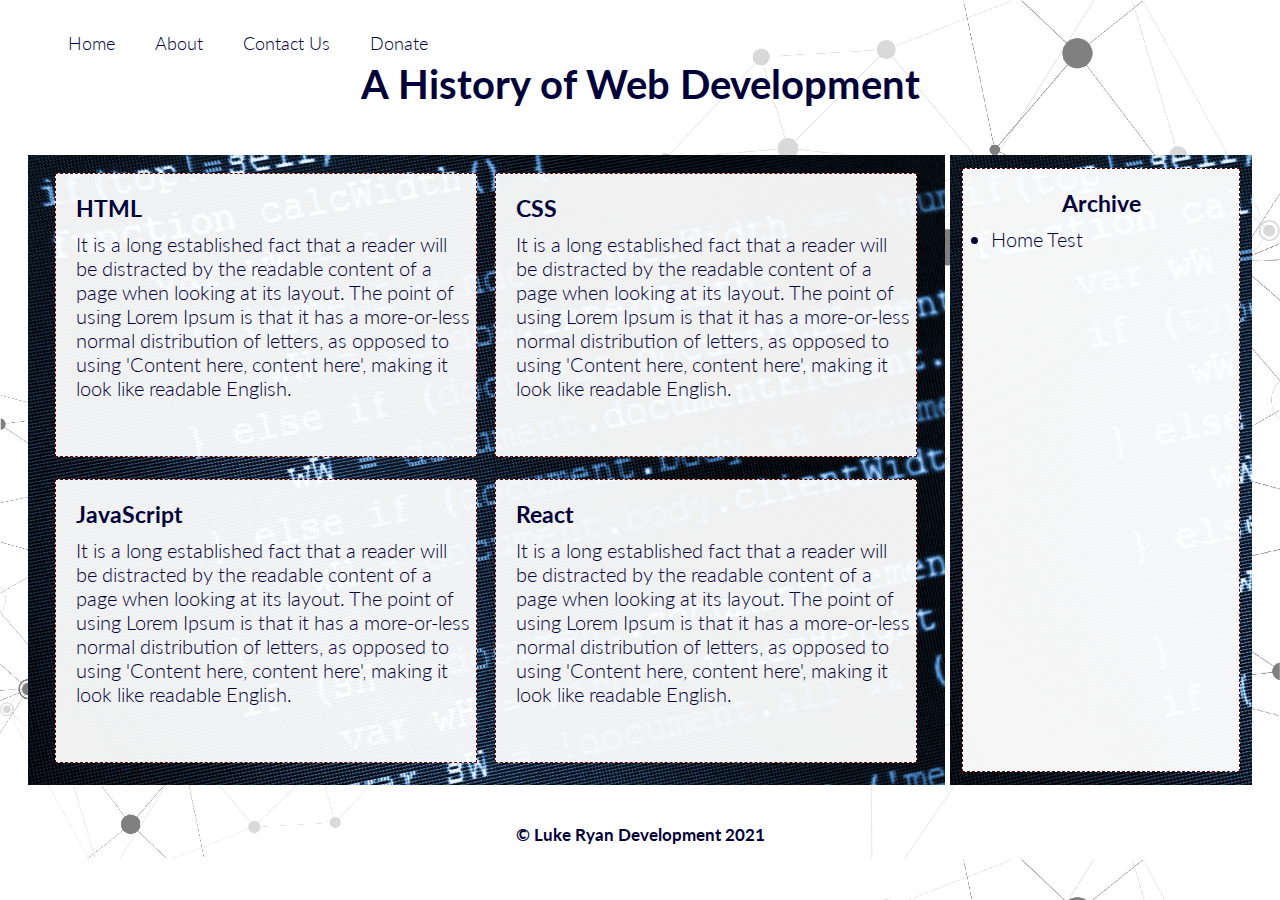
==== src/index.html @ f1a87b00 "Initial commit" ====
<!DOCTYPE html>
<html lang="en">
  <head>
    <meta charset="UTF-8" />
    <title>Exercise 1</title>
    <meta
      content="width=device-width, initial-scale=1, maxium-scale=1"
      name="viewport"
    />
    <link
      rel="stylesheet"
      type="text/css"
      href="../src/resources/css/style.css"
    />
    <link
      rel="stylesheet"
      type="text/css"
      href="https://fonts.googleapis.com/css2?family=Lato:ital,wght@0,100;0,300;0,400;1,300&display=swap"
    />
    <link rel="preconnect" href="https://fonts.gstatic.com" />
  </head>
  <body>
    <div class="container">
      <div class="box" id="nav">
        <ul class="main-nav">
          <li>
            <a href="#">Home</a>
          </li>
          <li>
            <a href="#">About</a>
          </li>
          <li>
            <a href="#">Contact Us</a>
          </li>
          <li>
            <a href="#">Donate</a>
          </li>
        </ul>
      </div>
      <div class="box" id="b1"><h1>A History of Web Development</h1></div>
      <div class="box" id="b2">
        <div class="feature" id="f1">
          <h3 class="feature-header">HTML</h3>
          <p>
            It is a long established fact that a reader will be distracted by
            the readable content of a page when looking at its layout. The point
            of using Lorem Ipsum is that it has a more-or-less normal
            distribution of letters, as opposed to using 'Content here, content
            here', making it look like readable English.
          </p>
        </div>
        <div class="feature" id="f2">
          <h3 class="feature-header">CSS</h3>
          <p>
            It is a long established fact that a reader will be distracted by
            the readable content of a page when looking at its layout. The point
            of using Lorem Ipsum is that it has a more-or-less normal
            distribution of letters, as opposed to using 'Content here, content
            here', making it look like readable English.
          </p>
        </div>
        <div class="feature" id="f3">
          <h3 class="feature-header">JavaScript</h3>
          <p>
            It is a long established fact that a reader will be distracted by
            the readable content of a page when looking at its layout. The point
            of using Lorem Ipsum is that it has a more-or-less normal
            distribution of letters, as opposed to using 'Content here, content
            here', making it look like readable English.
          </p>
        </div>
        <div class="feature" id="f4">
          <h3 class="feature-header">React</h3>
          <p>
            It is a long established fact that a reader will be distracted by
            the readable content of a page when looking at its layout. The point
            of using Lorem Ipsum is that it has a more-or-less normal
            distribution of letters, as opposed to using 'Content here, content
            here', making it look like readable English.
          </p>
        </div>
      </div>
      <div class="box" id="b3">
        <article class="archive">
          <h3 class="archive-head">Archive</h3>
          <ul id="a1">
            <li>Home Test</li>
          </ul>
        </article>
      </div>
      <div class="box" id="b4">
        <h5>© Luke Ryan Development 2021</h5>
      </div>
    </div>
  </body>
</html>
---- src/resources/css/style.css ----
/* ----------------------------- */
/* BASIC SETUP */
/* ----------------------------- */

* {
  margin: 0;
  padding: 0;
  box-sizing: border-box;
  min-width: 0;
  min-height: 0;
  color: rgb(1, 0, 56);
}

html {
  /* background-color: rgb(179, 223, 198); */
  font-family: "Lato", "Arial", sans-serif;
  /* this is the imported font */
  font-weight: 300;
  font-size: 20px;
  text-rendering: optimizeLegibility;
  scroll-behavior: smooth;
  background-color: #00e1ff25;
  background-image: url("../images/contain.jpeg");
  background-size: contain;
}

/* ----------------------------- */
/* NAVIGATION */
/* ----------------------------- */
.main-nav {
  display: flex;
  flex-direction: row;
  list-style: none;
  align-items: fle;
  padding-right: 10px;
  margin-top: 20px;
  /* justify-content: right; */
}

.main-nav li {
  /* this selects all li elements in .main-nav */
  display: inline-block;
  margin-left: 40px;
}

.main-nav li a:link,
.main-nav li a:visited {
  /* this selects the a tags inside each .main-nav li element */
  /* padding: 8px 0; */
  text-decoration: none;
  font-size: 90%;
  border-bottom: 2px solid transparent;
  transition: border-bottom 0.2s;
}

.main-nav li a:hover,
.main-nav li a:active {
  border-bottom: 2px solid rgb(0, 12, 122);
}

#nav {
  display: flex;
  flex-direction: row-reverse;
  justify-content: left;
  width: 100%;
  grid-area: nav;
}

/* ----------------------------- */
/* MAIN GRID & FLEX */
/* ----------------------------- */

.container {
  display: grid;
  width: 100vw;
  height: 100vh;
  grid-template-columns: 24% 24% 24% 24%;
  grid-template-rows: 5vh 10vh 70vh 10vh;
  grid-template-areas:
    "nav nav nav nav"
    "header header header header"
    "main main main sidebar"
    "footer footer footer footer";
  grid-gap: 5px;
  padding: 10px;
  justify-content: center;
}

.box {
  display: flex;
  flex-direction: row;
  flex-wrap: wrap;
  justify-content: center;
  /* background-color: #fff; */
  /* border: 0.5px groove rgb(94, 2, 2); */
}

#b1 {
  order: 1;
  grid-area: header;
  /* justify-content: center; */
}

#b2 {
  order: 2;
  grid-area: main;
  /* justify-content: center;
  align-items: center; */
  background-image: url("../images/code2.jpeg");
  background-size: cover;
}

#b3 {
  order: 3;
  grid-area: sidebar;
  justify-content: center;
  align-items: center;
  background-image: url("../images/code2.jpeg");
  background-size: cover;
}

#b4 {
  order: 4;
  grid-area: footer;
  justify-content: center;
  align-items: center;
}

/* ----------------------------- */
/* FEATURE FLEX */
/* ----------------------------- */

.feature {
  display: flex;
  flex-direction: column;
  padding: 20px 0px 0 20px;
  /* background-color: #fff; */
  width: 46%;
  height: 45%;
  border: 0.5px dashed rgb(94, 2, 2);
  background-color: rgba(255, 255, 255, 0.94);
  padding-right: 5px;
  /* color: #000; */
  /* align-items: flex-end; */
}

.feature-header {
  padding-bottom: 10px;
}

#f1 {
  order: 1;
  padding-right: 5px;
  margin-top: 2%;
  margin-right: 2%;
}

#f2 {
  order: 2;
  margin-top: 2%;
}

#f3 {
  order: 3;
  margin-right: 2%;
}

#f4 {
  order: 4;
}

/* ----------------------------- */
/* ARCHIVE FLEX */
/* ----------------------------- */
.archive {
  display: flex;
  flex-direction: column;
  width: 92%;
  height: 96%;
  border: 0.5px dashed rgb(94, 2, 2);
  background-color: rgba(255, 255, 255, 0.96);
  color: #000;
  /* align-items: flex-end; */
  /* font-weight: bold; */
  /* justify-content: center; */
}

.archive-head {
  padding-top: 20px;
  padding-bottom: 10px;
  align-self: center;
}

#a1 {
  display: inline;
  padding-left: 10%;
}
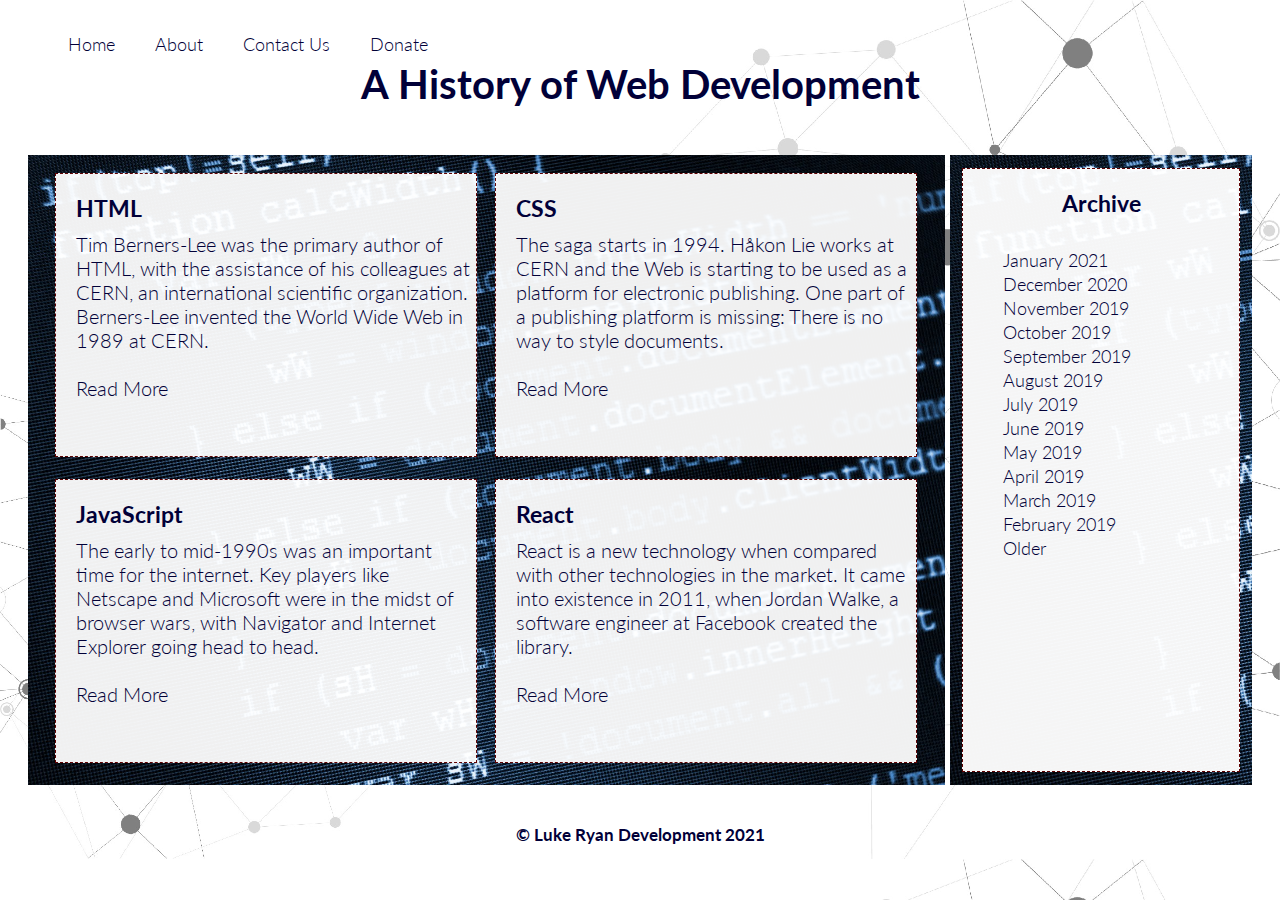
==== commit f7a94d4f: "Added hover effect to Read More button." ====
--- a/src/index.html
+++ b/src/index.html
@@ -42,49 +42,84 @@
         <div class="feature" id="f1">
           <h3 class="feature-header">HTML</h3>
           <p>
-            It is a long established fact that a reader will be distracted by
-            the readable content of a page when looking at its layout. The point
-            of using Lorem Ipsum is that it has a more-or-less normal
-            distribution of letters, as opposed to using 'Content here, content
-            here', making it look like readable English.
+            Tim Berners-Lee was the primary author of HTML, with the assistance
+            of his colleagues at CERN, an international scientific organization.
+            Berners-Lee invented the World Wide Web in 1989 at CERN.
           </p>
+          <br /><a href="#" class="rm">Read More</a>
         </div>
         <div class="feature" id="f2">
           <h3 class="feature-header">CSS</h3>
           <p>
-            It is a long established fact that a reader will be distracted by
-            the readable content of a page when looking at its layout. The point
-            of using Lorem Ipsum is that it has a more-or-less normal
-            distribution of letters, as opposed to using 'Content here, content
-            here', making it look like readable English.
+            The saga starts in 1994. Håkon Lie works at CERN and the Web is
+            starting to be used as a platform for electronic publishing. One
+            part of a publishing platform is missing: There is no way to style
+            documents.
           </p>
+          <br /><a href="#" class="rm">Read More</a>
         </div>
         <div class="feature" id="f3">
           <h3 class="feature-header">JavaScript</h3>
           <p>
-            It is a long established fact that a reader will be distracted by
-            the readable content of a page when looking at its layout. The point
-            of using Lorem Ipsum is that it has a more-or-less normal
-            distribution of letters, as opposed to using 'Content here, content
-            here', making it look like readable English.
+            The early to mid-1990s was an important time for the internet. Key
+            players like Netscape and Microsoft were in the midst of browser
+            wars, with Navigator and Internet Explorer going head to head.
           </p>
+          <br /><a href="#" class="rm">Read More</a>
         </div>
         <div class="feature" id="f4">
           <h3 class="feature-header">React</h3>
           <p>
-            It is a long established fact that a reader will be distracted by
-            the readable content of a page when looking at its layout. The point
-            of using Lorem Ipsum is that it has a more-or-less normal
-            distribution of letters, as opposed to using 'Content here, content
-            here', making it look like readable English.
+            React is a new technology when compared with other technologies in
+            the market. It came into existence in 2011, when Jordan Walke, a
+            software engineer at Facebook created the library.
           </p>
+          <br /><a href="#" class="rm">Read More</a>
         </div>
       </div>
       <div class="box" id="b3">
         <article class="archive">
           <h3 class="archive-head">Archive</h3>
-          <ul id="a1">
-            <li>Home Test</li>
+          <ul class="archive-nav">
+            <li>
+              <a href="#">January 2021</a>
+            </li>
+            <li>
+              <a href="#">December 2020</a>
+            </li>
+            <li>
+              <a href="#">November 2019</a>
+            </li>
+            <li>
+              <a href="#">October 2019</a>
+            </li>
+            <li>
+              <a href="#">September 2019</a>
+            </li>
+            <li>
+              <a href="#">August 2019</a>
+            </li>
+            <li>
+              <a href="#">July 2019</a>
+            </li>
+            <li>
+              <a href="#">June 2019</a>
+            </li>
+            <li>
+              <a href="#">May 2019</a>
+            </li>
+            <li>
+              <a href="#">April 2019</a>
+            </li>
+            <li>
+              <a href="#">March 2019</a>
+            </li>
+            <li>
+              <a href="#">February 2019</a>
+            </li>
+            <li>
+              <a href="#">Older</a>
+            </li>
           </ul>
         </article>
       </div>
--- a/src/resources/css/style.css
+++ b/src/resources/css/style.css
@@ -31,7 +31,7 @@
   display: flex;
   flex-direction: row;
   list-style: none;
-  align-items: fle;
+  align-items: flex-end;
   padding-right: 10px;
   margin-top: 20px;
   /* justify-content: right; */
@@ -169,6 +169,16 @@
   order: 4;
 }
 
+.rm {
+  text-decoration: none;
+}
+
+.rm:hover {
+  text-decoration: none;
+  font-size: 90%;
+  border-bottom: 2px solid transparent;
+}
+
 /* ----------------------------- */
 /* ARCHIVE FLEX */
 /* ----------------------------- */
@@ -191,7 +201,33 @@
   align-self: center;
 }
 
-#a1 {
-  display: inline;
-  padding-left: 10%;
-}
+.archive-nav {
+  display: flex;
+  flex-direction: column;
+  list-style: none;
+  align-items: flex-start;
+  padding-right: 10px;
+  margin-top: 20px;
+  /* justify-content: right; */
+}
+
+.archive-nav li {
+  /* this selects all li elements in .main-nav */
+  display: inline-block;
+  margin-left: 40px;
+}
+
+.archive-nav li a:link,
+.archive-nav li a:visited {
+  /* this selects the a tags inside each .main-nav li element */
+  /* padding: 8px 0; */
+  text-decoration: none;
+  font-size: 90%;
+  border-bottom: 2px solid transparent;
+  transition: border-bottom 0.2s;
+}
+
+.archive-nav li a:hover,
+.archive-nav li a:active {
+  border-bottom: 2px solid rgb(0, 12, 122);
+}
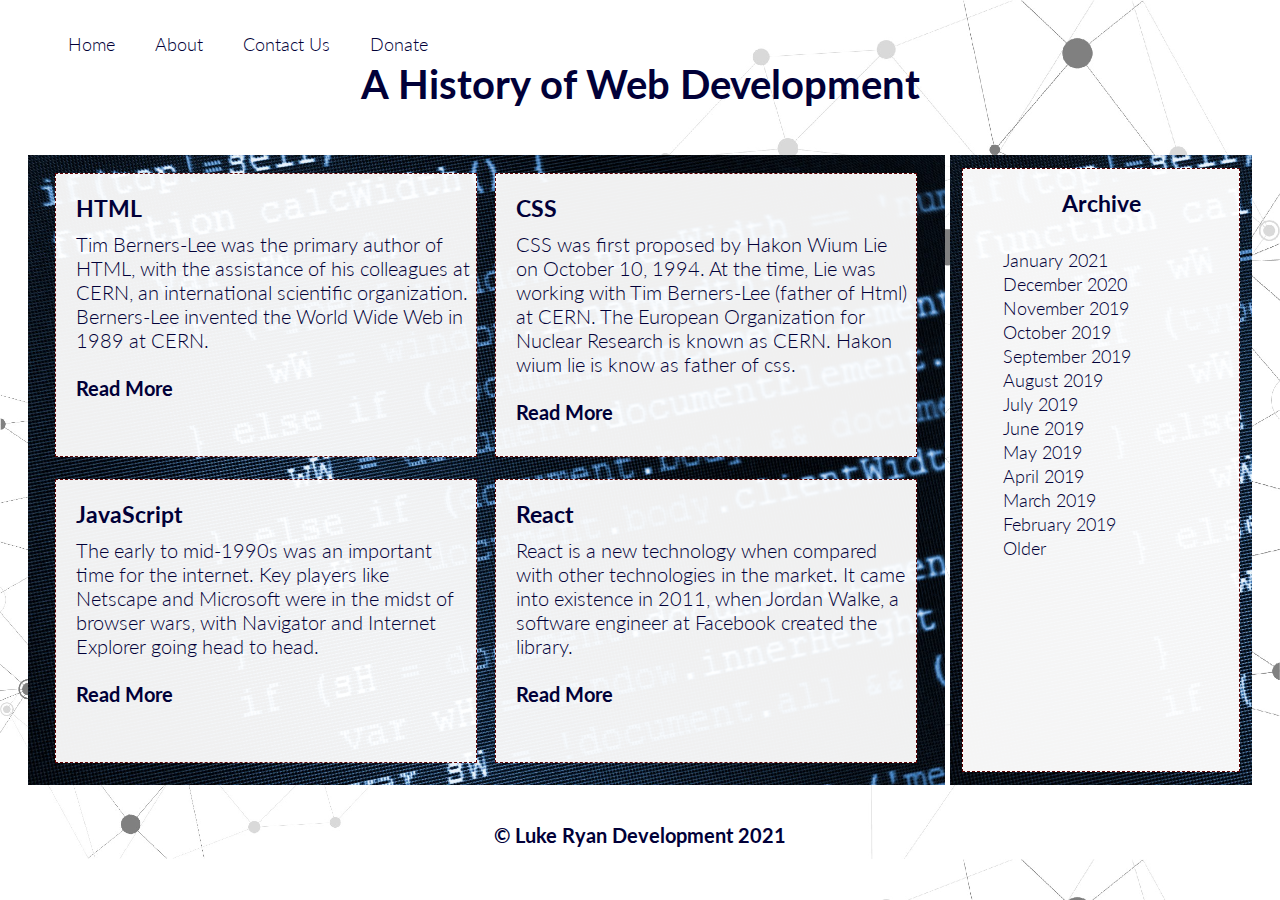
==== commit e7eb21ef: "Updates to social media etc" ====
--- a/src/index.html
+++ b/src/index.html
@@ -24,7 +24,7 @@
       <div class="box" id="nav">
         <ul class="main-nav">
           <li>
-            <a href="#">Home</a>
+            <a href="index.html">Home</a>
           </li>
           <li>
             <a href="#">About</a>
@@ -46,17 +46,19 @@
             of his colleagues at CERN, an international scientific organization.
             Berners-Lee invented the World Wide Web in 1989 at CERN.
           </p>
-          <br /><a href="#" class="rm">Read More</a>
+          <br />
+          <h4><a href="page1.html" class="rm">Read More</a></h4>
         </div>
         <div class="feature" id="f2">
           <h3 class="feature-header">CSS</h3>
           <p>
-            The saga starts in 1994. Håkon Lie works at CERN and the Web is
-            starting to be used as a platform for electronic publishing. One
-            part of a publishing platform is missing: There is no way to style
-            documents.
+            CSS was first proposed by Hakon Wium Lie on October 10, 1994. At the
+            time, Lie was working with Tim Berners-Lee (father of Html) at CERN.
+            The European Organization for Nuclear Research is known as CERN.
+            Hakon wium lie is know as father of css.
           </p>
-          <br /><a href="#" class="rm">Read More</a>
+          <br />
+          <h4><a href="page2.html" class="rm">Read More</a></h4>
         </div>
         <div class="feature" id="f3">
           <h3 class="feature-header">JavaScript</h3>
@@ -65,7 +67,8 @@
             players like Netscape and Microsoft were in the midst of browser
             wars, with Navigator and Internet Explorer going head to head.
           </p>
-          <br /><a href="#" class="rm">Read More</a>
+          <br />
+          <h4><a href="#" class="rm">Read More</a></h4>
         </div>
         <div class="feature" id="f4">
           <h3 class="feature-header">React</h3>
@@ -74,7 +77,8 @@
             the market. It came into existence in 2011, when Jordan Walke, a
             software engineer at Facebook created the library.
           </p>
-          <br /><a href="#" class="rm">Read More</a>
+          <br />
+          <h4><a href="#" class="rm">Read More</a></h4>
         </div>
       </div>
       <div class="box" id="b3">
@@ -124,7 +128,7 @@
         </article>
       </div>
       <div class="box" id="b4">
-        <h5>© Luke Ryan Development 2021</h5>
+        <h4>© Luke Ryan Development 2021</h4>
       </div>
     </div>
   </body>
--- a/src/resources/css/style.css
+++ b/src/resources/css/style.css
@@ -170,6 +170,8 @@
 }
 
 .rm {
+  display: flex;
+  flex-direction: column-reverse;
   text-decoration: none;
 }
 
@@ -207,6 +209,7 @@
   list-style: none;
   align-items: flex-start;
   padding-right: 10px;
+  padding-bottom: 30px;
   margin-top: 20px;
   /* justify-content: right; */
 }
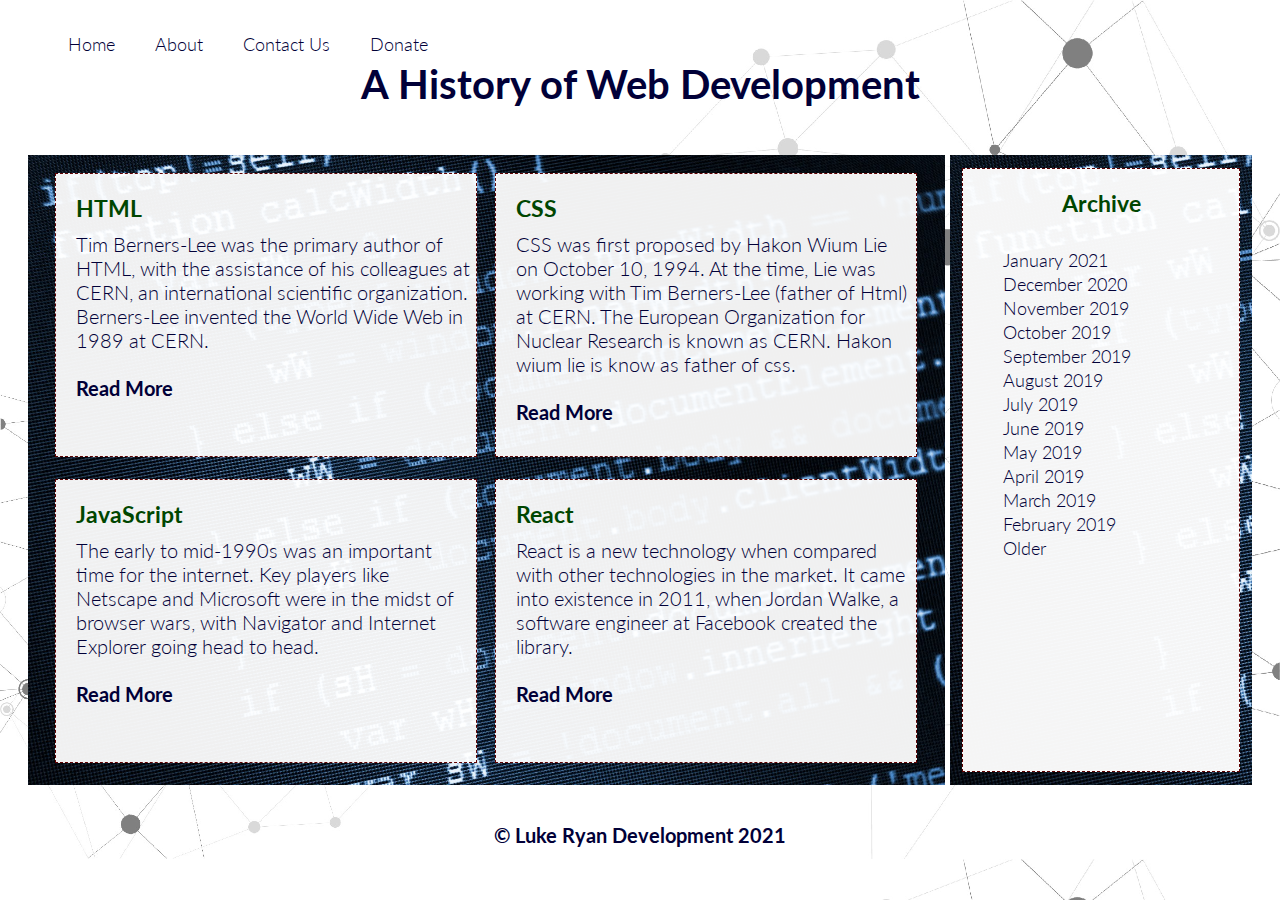
==== commit 6adcb9f4: "" ====
--- a/src/index.html
+++ b/src/index.html
@@ -11,6 +11,11 @@
       rel="stylesheet"
       type="text/css"
       href="../src/resources/css/style.css"
+    />
+    <link
+      rel="stylesheet"
+      type="text/css"
+      href="../src/resources/css/queries.css"
     />
     <link
       rel="stylesheet"
--- a/src/resources/css/style.css
+++ b/src/resources/css/style.css
@@ -22,6 +22,23 @@
   background-color: #00e1ff25;
   background-image: url("../images/contain.jpeg");
   background-size: contain;
+}
+
+h5 {
+  padding-top: 15px;
+  color: rgb(94, 2, 2);
+  padding-bottom: 5px;
+}
+
+.clearfix {
+  zoom: 1;
+}
+.clearfix:after {
+  content: ".";
+  clear: both;
+  display: block;
+  height: 0;
+  visibility: hidden;
 }
 
 /* ----------------------------- */
@@ -144,8 +161,9 @@
   /* align-items: flex-end; */
 }
 
-.feature-header {
+h3 {
   padding-bottom: 10px;
+  color: rgb(0, 70, 0);
 }
 
 #f1 {
@@ -201,6 +219,7 @@
   padding-top: 20px;
   padding-bottom: 10px;
   align-self: center;
+  color: rgb(0, 70, 0);
 }
 
 .archive-nav {
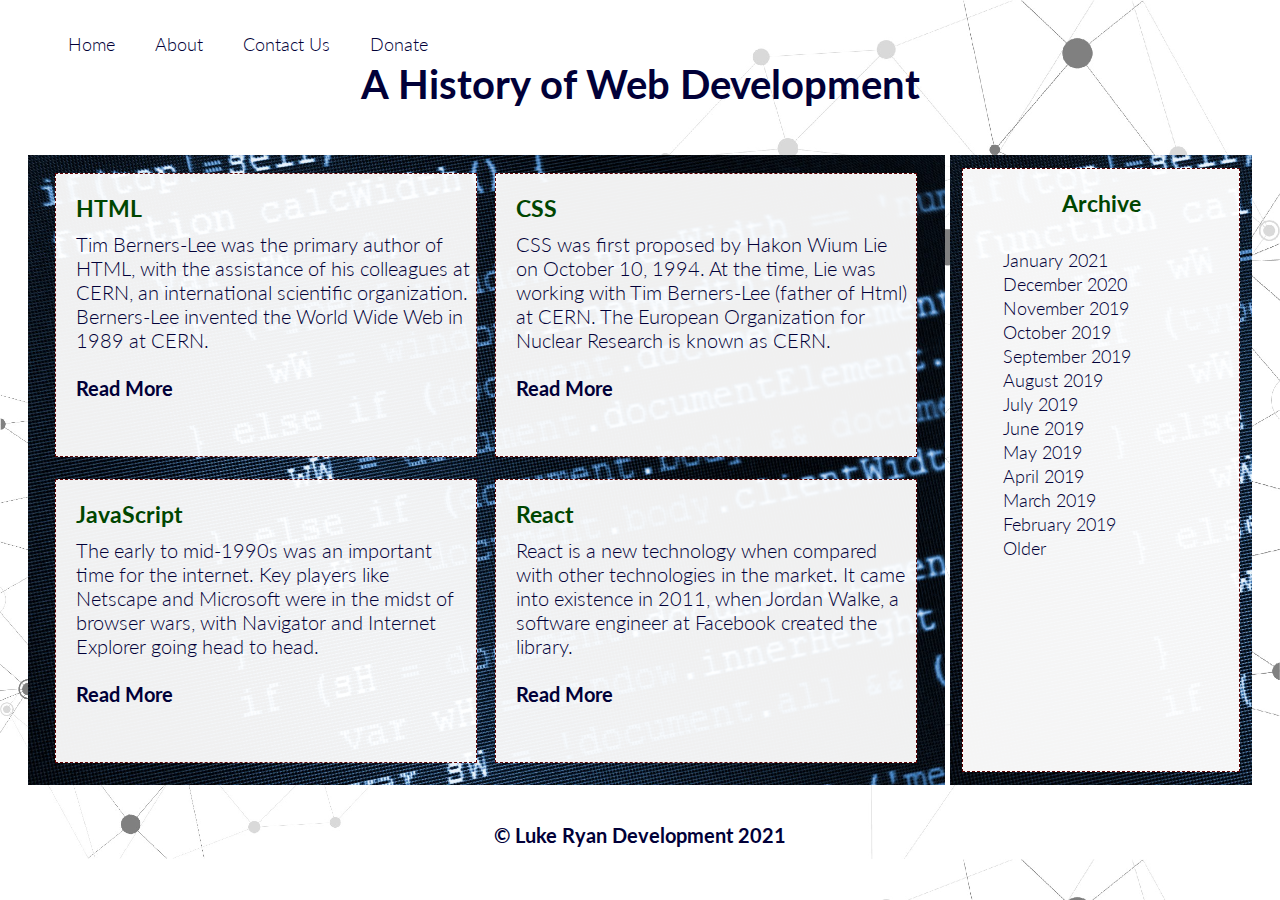
==== commit 6fa546f6: "Update with responsive design for iPhone X & iPad" ====
--- a/src/index.html
+++ b/src/index.html
@@ -60,7 +60,6 @@
             CSS was first proposed by Hakon Wium Lie on October 10, 1994. At the
             time, Lie was working with Tim Berners-Lee (father of Html) at CERN.
             The European Organization for Nuclear Research is known as CERN.
-            Hakon wium lie is know as father of css.
           </p>
           <br />
           <h4><a href="page2.html" class="rm">Read More</a></h4>
--- a/src/resources/css/queries.css
+++ b/src/resources/css/queries.css
@@ -0,0 +1,124 @@
+@media only screen and (max-width: 376px) {
+  .container {
+    width: 100vw;
+    grid-template-columns: 1fr;
+    grid-template-rows: repeat(5, 1fr);
+    grid-template-areas:
+      "nav"
+      "b1"
+      "b2"
+      "b3"
+      "b4";
+  }
+  #nav {
+    grid-area: nav;
+    height: 10vh;
+    align-items: baseline;
+    justify-content: center;
+    font-size: 75%;
+    align-self: center;
+  }
+  #b1 {
+    grid-area: b1;
+    height: 15vh;
+    font-size: 50%;
+  }
+  #b2 {
+    grid-area: b2;
+    height: 80vh;
+    font-size: 60%;
+  }
+
+  #b3 {
+    grid-area: b3;
+    height: 40vh;
+    font-size: 70%;
+    padding-bottom: 2px;
+  }
+
+  #b4 {
+    grid-area: b4;
+    height: 10vh;
+    font-size: 75%;
+  }
+}
+
+@media only screen and (min-width: 377px) and (max-width: 768px) {
+  .container {
+    width: 100vw;
+    grid-template-columns: 1fr;
+    grid-template-rows: repeat(5, 1fr);
+    grid-template-areas:
+      "nav"
+      "b1"
+      "b2"
+      "b3"
+      "b4";
+  }
+  #nav {
+    grid-area: nav;
+    height: 10vh;
+    align-items: baseline;
+    justify-content: center;
+  }
+  #b1 {
+    grid-area: b1;
+    height: 15vh;
+    align-items: baseline;
+  }
+  #b2 {
+    grid-area: b2;
+    height: 80vh;
+    font-size: 100%;
+  }
+  #b3 {
+    grid-area: b3;
+    height: 40vh;
+    font-size: 100%;
+  }
+
+  #b4 {
+    grid-area: b4;
+    height: 10vh;
+  }
+}
+
+@media only screen and (min-width: 767px) and (max-width: 1024px) {
+  .container {
+    width: 100vw;
+    grid-template-columns: 1fr;
+    grid-template-rows: repeat(5, 1fr);
+    grid-template-areas:
+      "nav"
+      "b1"
+      "b2"
+      "b3"
+      "b4";
+  }
+  #nav {
+    grid-area: nav;
+    height: 10vh;
+    align-items: baseline;
+    justify-content: center;
+  }
+  #b1 {
+    grid-area: b1;
+    height: 15vh;
+    align-items: baseline;
+  }
+  #b2 {
+    grid-area: b2;
+    height: 80vh;
+    font-size: 100%;
+  }
+  #b3 {
+    grid-area: b3;
+    height: 40vh;
+    font-size: 100%;
+  }
+
+  #b4 {
+    grid-area: b4;
+    height: 10vh;
+  }
+}
